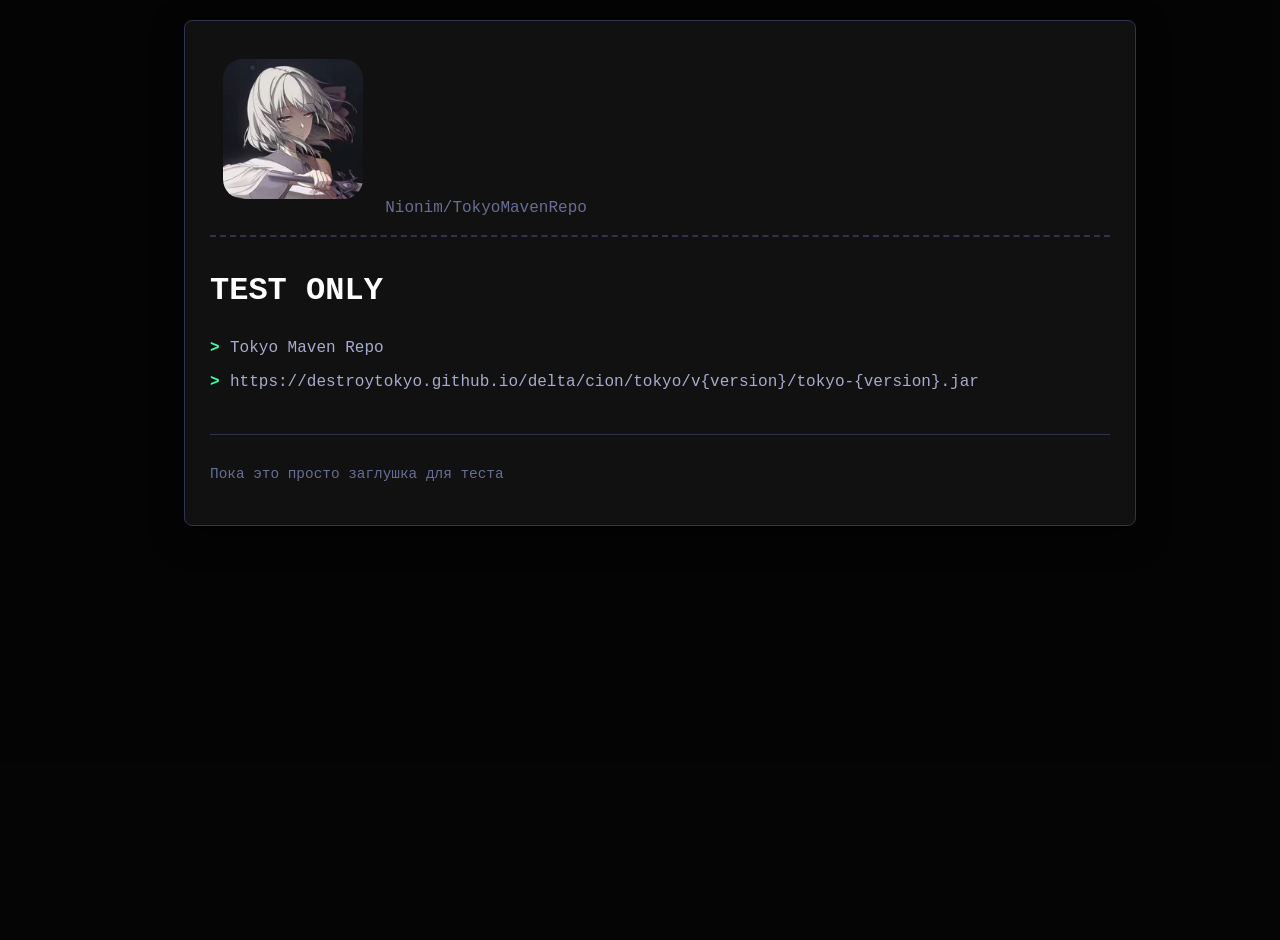
==== site/index.html @ 22b95570 "added page" ====
<!DOCTYPE html>
<html lang="ru">

<head>
    <meta charset="UTF-8">

    <meta name="robots" content="noindex, follow" />
    <meta name="viewport" content="width=device-width, initial-scale=1.0">

	<link rel="icon" type="image/x-icon" href="assets/de_icon/favicon.ico">

    <!-- Links -->
    <link rel="stylesheet" href="assets/styles/ButtonStyles.css" type="text/css">
    <link rel="stylesheet" href="assets/styles/MainStyles.css" type="text/css">
    <link rel="stylesheet" href="assets/styles/root.css" type="text/css">

    <!-- For docs only -->
    <link rel="stylesheet" href="assets/styles/doc/rootdoc.css" type="text/css">

    <!-- Themes -->
    <script type="module" src="assets/js/theme.js"></script>
    <link id="theme_dc" type="text/css" rel="stylesheet" media="all" href="styles/root.css"/>

    <title>Tokyo Maven Repo</title>
    
</head>

<body class="main-div">

    <div class="terminal">
        <div class="http-headers">
            <img id="theme-button" class="profile-avatar" src="assets/screens/avatar.png" alt="avatar">
            Nionim/TokyoMavenRepo
        </div>

        <h1>TEST ONLY</h1>

        <ul>
            <li>Tokyo Maven Repo</li>
            <li>https://destroytokyo.github.io/delta/cion/tokyo/v{version}/tokyo-{version}.jar</li>
        </ul>

        <footer>
            <p>Пока это просто заглушка для теста</p>
        </footer>
    </div>

</body>

</html>
---- site/assets/styles/ButtonStyles.css ----
@import "colors.css";

.url-block a {
    display: inline-block;
    margin-top: 20px;
    padding: 6px 14px;
    border-radius: 0px;
    text-decoration: none;
    font-size: large;
    transition: .25s;
}

.url-block a[href*="youtube.com"] {
    color: var(--youtube-color);
    border: 2px solid var(--youtube-color);
}

.url-block a[href*="youtube.com"]:hover {
    background: var(--youtube-color);
}

.url-block a[href*="github.com"] {
    color: var(--github-color);
    border: 2px solid var(--github-color);
}

.url-block a[href*="github.com"]:hover {
    background: var(--github-color);
}

.url-block a[href*="discord.gg"] {
    color: var(--discord-color);
    border: 2px solid var(--discord-color);
}

.url-block a[href*="discord.gg"]:hover {
    background: var(--discord-color);
}

.url-block a[href*="t.me"] {
    color: var(--telegram-color);
    border: 2px solid var(--telegram-color);
}

.url-block a[href*="t.me"]:hover {
    background: var(--telegram-color);
}

.url-block a[href*="soundcloud.com"] {
    color: var(--soundcloud-color);
    border: 2px solid var(--soundcloud-color);
}

.url-block a[href*="soundcloud.com"]:hover {
    background: var(--soundcloud-color);
}
---- site/assets/styles/MainStyles.css ----
@import "root.css";

.profile-block {
    display: flex;
    align-items: center;
    justify-content: center;

    margin: 10vh auto 6vh;
}

.profile-avatar {
    width: 140px;
    height: 140px;

    border-radius: 20px;
}

.profile-avatar, .profile-text {
    margin: 1vw;
}


.url-block {
    text-align: center;
    font-size: 14px;

    margin-bottom: 5%;
}
---- site/assets/styles/root.css ----
:root, html, body, a, img {
    /* Disable userselect */
    -webkit-touch-callout: none;
    -webkit-user-select: none;
    -khtml-user-select: none;
    -moz-user-select: none;
    -ms-user-select: none;
    user-select: none;
    text-decoration: none;
}

:root, html, body {
    scrollbar-width: none;
    overflow: hidden;

    margin:0;
    padding:0;
    height:100%;
    width:100%;
}

:root {
    --main-color: #060606;
    --main-color-transperent: #060606cb;

    --accent-color: #ffe4c4;

    --download-btn-color: #c4ffc7;
    --sources-btn-color: #919191;

    /* Setup main vars */
    background-color: #000000;
    color: var(--accent-color);
    font-family: monospace;
}

.main-div {
    background-color: var(--main-color-transperent);
    height: 100vh;
    width: 100vw;
}
---- site/assets/styles/doc/rootdoc.css ----
:root {
    --bg-color: #111;
    --text-color: #a6accd;
    --accent-color: #38ffaa;
    --header-color: #ffffff;
    --comment-color: #676e95;
}

body {
    color: var(--text-color);
    font-family: 'Courier New', Courier, monospace;
    line-height: 1.5;
    padding: 20px;
    margin: 0;
}

.terminal {
    max-width: 900px;
    margin: 0 auto;
    background-color: var(--bg-color);
    padding: 25px;
    border-radius: 8px;
    box-shadow: 0 10px 30px rgba(0, 0, 0, 0.5);
    border: 1px solid #2f334d;
}

.http-headers {
    color: var(--comment-color);
    border-bottom: 2px dashed #2f334d;
    padding-bottom: 15px;
    margin-bottom: 20px;
}

.ascii-art {
    color: var(--accent-color);
    font-weight: bold;
    overflow-x: auto;
    white-space: pre;
    margin: 20px 0;
}

h1, h2, h3 {
    color: var(--header-color);
    margin-top: 30px;
}

ul {
    list-style-type: none;
    padding-left: 0;
}

ul li {
    position: relative;
    padding-left: 20px;
    margin-bottom: 10px;
}

ul li::before {
    content: ">";
    position: absolute;
    left: 0;
    color: var(--accent-color);
    font-weight: bold;
}

.highlight {
    color: #ffcb6b;
}

footer {
    margin-top: 40px;
    border-top: 1px solid #2f334d;
    padding-top: 15px;
    font-size: 0.9em;
    color: var(--comment-color);
}
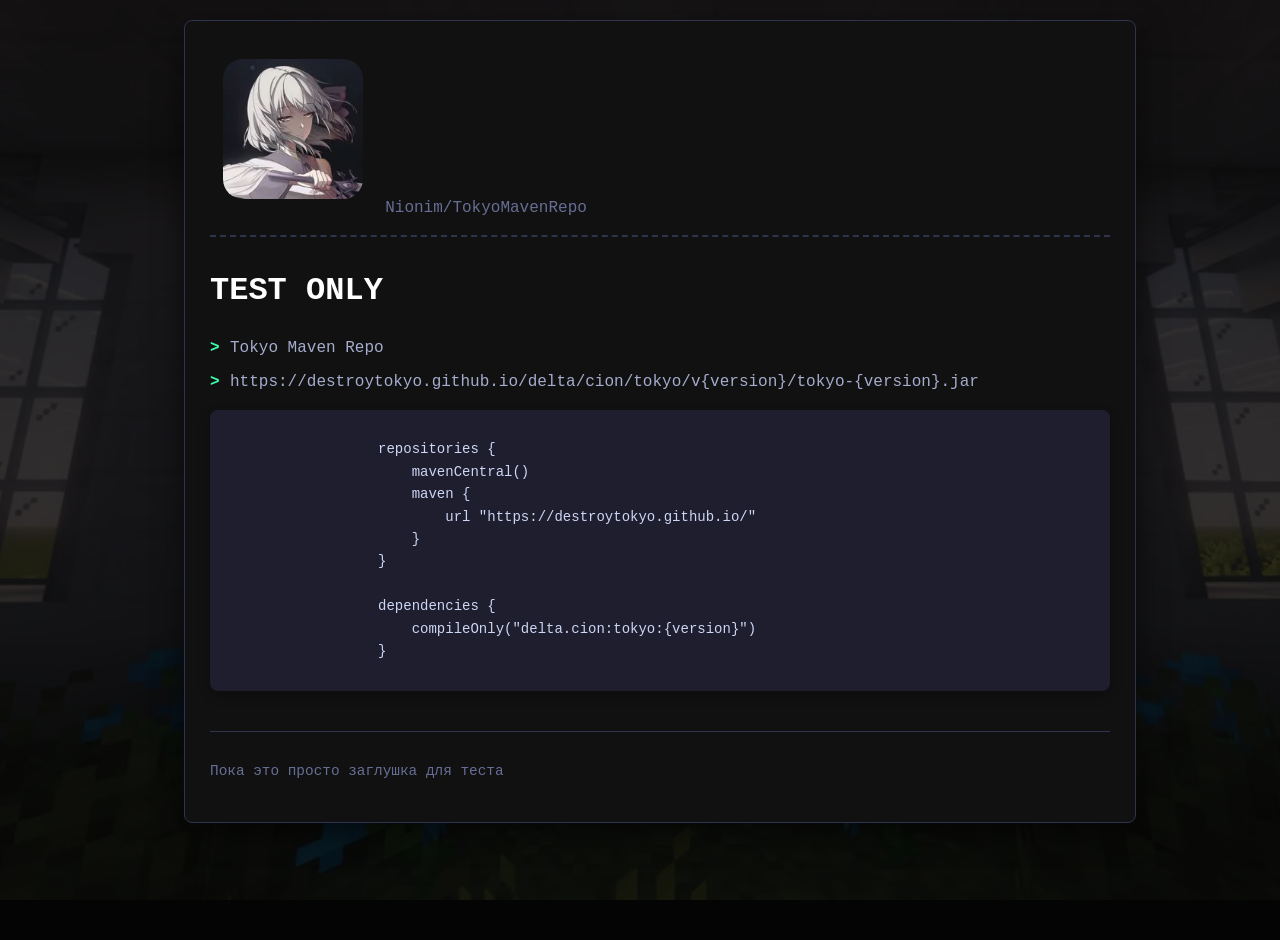
==== commit 3c4cc765: "123" ====
--- a/site/index.html
+++ b/site/index.html
@@ -16,6 +16,7 @@
 
     <!-- For docs only -->
     <link rel="stylesheet" href="assets/styles/doc/rootdoc.css" type="text/css">
+    <link rel="stylesheet" href="assets/styles/doc/code.css" type="text/css">
 
     <!-- Themes -->
     <script type="module" src="assets/js/theme.js"></script>
@@ -40,6 +41,23 @@
             <li>https://destroytokyo.github.io/delta/cion/tokyo/v{version}/tokyo-{version}.jar</li>
         </ul>
 
+        
+        <div class="codeblock">
+                <code>
+                    repositories {
+                        mavenCentral()
+                        maven {
+                            url "https://destroytokyo.github.io/"
+                        }
+                    }
+
+                    dependencies {
+                        compileOnly("delta.cion:tokyo:{version}")
+                    }
+                </code>
+        </div>
+
+
         <footer>
             <p>Пока это просто заглушка для теста</p>
         </footer>
--- a/site/assets/styles/doc/code.css
+++ b/site/assets/styles/doc/code.css
@@ -0,0 +1,18 @@
+.codeblock {
+    position: block;
+    background: #1e1e2e;        /* тёмный фон, можно поменять */
+    border-radius: 8px;
+    padding: 6px 0px;
+    margin: 6px 0;
+    overflow-x: auto;
+    font-family: 'Fira Code', 'JetBrains Mono', monospace;
+    font-size: 14px;
+    line-height: 1.6;
+    color: #cdd6f4;
+    box-shadow: 0 4px 12px rgba(0,0,0,0.3);
+}
+
+.codeblock code {
+    display: block;
+    white-space: pre;
+}
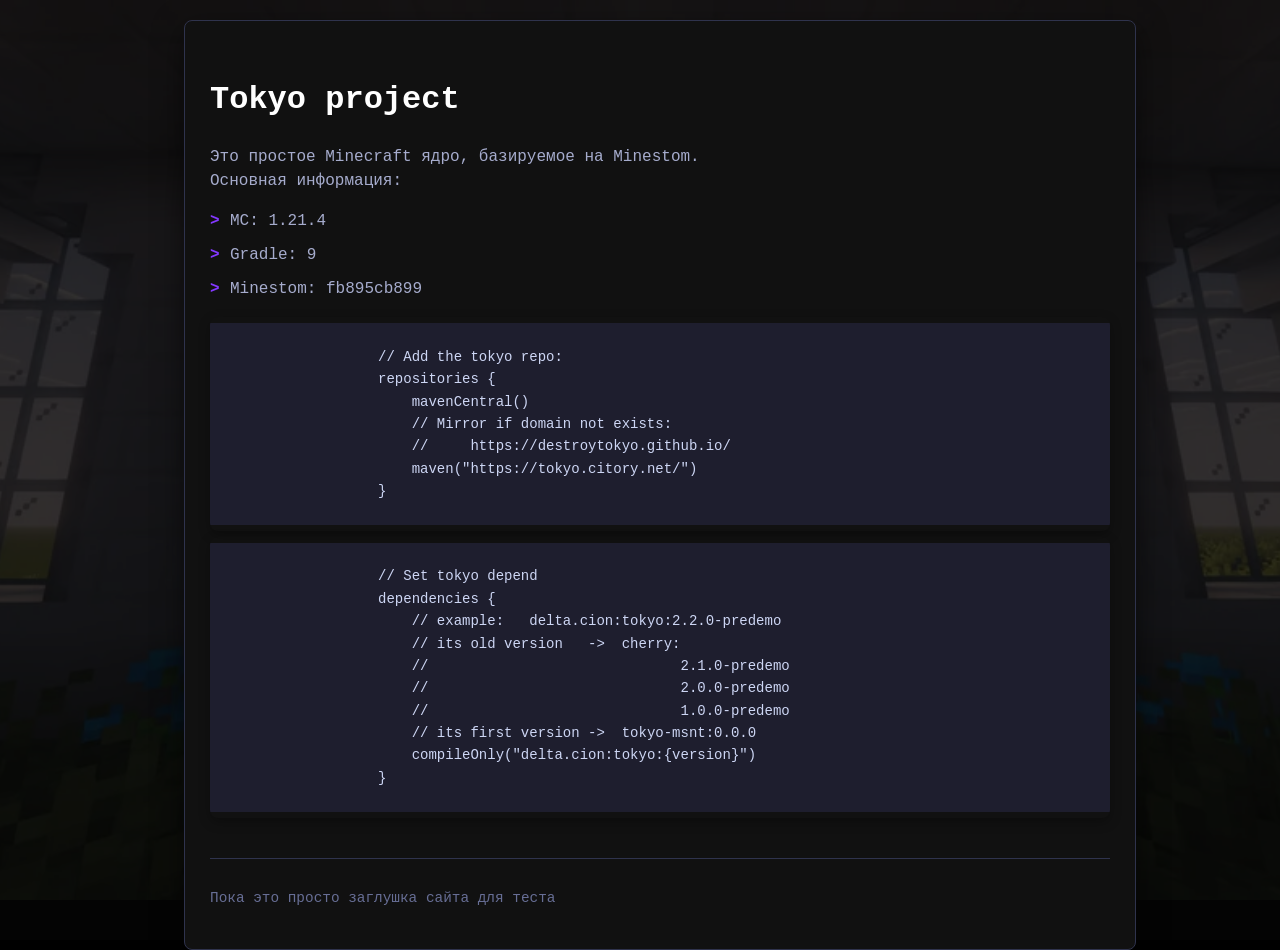
==== commit a02a7bf5: "nah" ====
--- a/site/index.html
+++ b/site/index.html
@@ -29,37 +29,50 @@
 <body class="main-div">
 
     <div class="terminal">
-        <div class="http-headers">
-            <img id="theme-button" class="profile-avatar" src="assets/screens/avatar.png" alt="avatar">
-            Nionim/TokyoMavenRepo
+
+        <h1 id="theme-button">Tokyo project</h1>
+
+        <p>
+            Это простое Minecraft ядро, базируемое на Minestom.
+            <br> Основная информация:
+            <ul>
+                <li>MC: 1.21.4</li>
+                <li>Gradle: 9</li>
+                <li>Minestom: fb895cb899</li>
+            </ul>
+        </p>
+        
+        <div class="codeblock">
+                <code>
+                    // Add the tokyo repo:
+                    repositories {
+                    	mavenCentral()
+                        // Mirror if domain not exists:
+                        //     https://destroytokyo.github.io/
+                    	maven("https://tokyo.citory.net/")
+                    }
+                </code>
         </div>
-
-        <h1>TEST ONLY</h1>
-
-        <ul>
-            <li>Tokyo Maven Repo</li>
-            <li>https://destroytokyo.github.io/delta/cion/tokyo/v{version}/tokyo-{version}.jar</li>
-        </ul>
 
         
         <div class="codeblock">
                 <code>
-                    repositories {
-                        mavenCentral()
-                        maven {
-                            url "https://destroytokyo.github.io/"
-                        }
-                    }
-
+                    // Set tokyo depend
                     dependencies {
-                        compileOnly("delta.cion:tokyo:{version}")
+                    	// example:   delta.cion:tokyo:2.2.0-predemo
+                    	// its old version   ->  cherry:
+                        //                              2.1.0-predemo
+                        //                              2.0.0-predemo
+                        //                              1.0.0-predemo
+                    	// its first version ->  tokyo-msnt:0.0.0
+                    	compileOnly("delta.cion:tokyo:{version}")
                     }
                 </code>
         </div>
 
 
         <footer>
-            <p>Пока это просто заглушка для теста</p>
+            <p>Пока это просто заглушка сайта для теста</p>
         </footer>
     </div>
 
--- a/site/assets/styles/root.css
+++ b/site/assets/styles/root.css
@@ -11,8 +11,7 @@
 
 :root, html, body {
     scrollbar-width: none;
-    overflow: hidden;
-
+    
     margin:0;
     padding:0;
     height:100%;
--- a/site/assets/styles/doc/rootdoc.css
+++ b/site/assets/styles/doc/rootdoc.css
@@ -1,7 +1,7 @@
 :root {
     --bg-color: #111;
     --text-color: #a6accd;
-    --accent-color: #38ffaa;
+    --accent-color: #8438ff;
     --header-color: #ffffff;
     --comment-color: #676e95;
 }
--- a/site/assets/styles/doc/code.css
+++ b/site/assets/styles/doc/code.css
@@ -1,6 +1,5 @@
 .codeblock {
-    position: block;
-    background: #1e1e2e;        /* тёмный фон, можно поменять */
+    position: relative;
     border-radius: 8px;
     padding: 6px 0px;
     margin: 6px 0;
@@ -13,6 +12,7 @@
 }
 
 .codeblock code {
+    background: #1e1e2e;
     display: block;
     white-space: pre;
 }
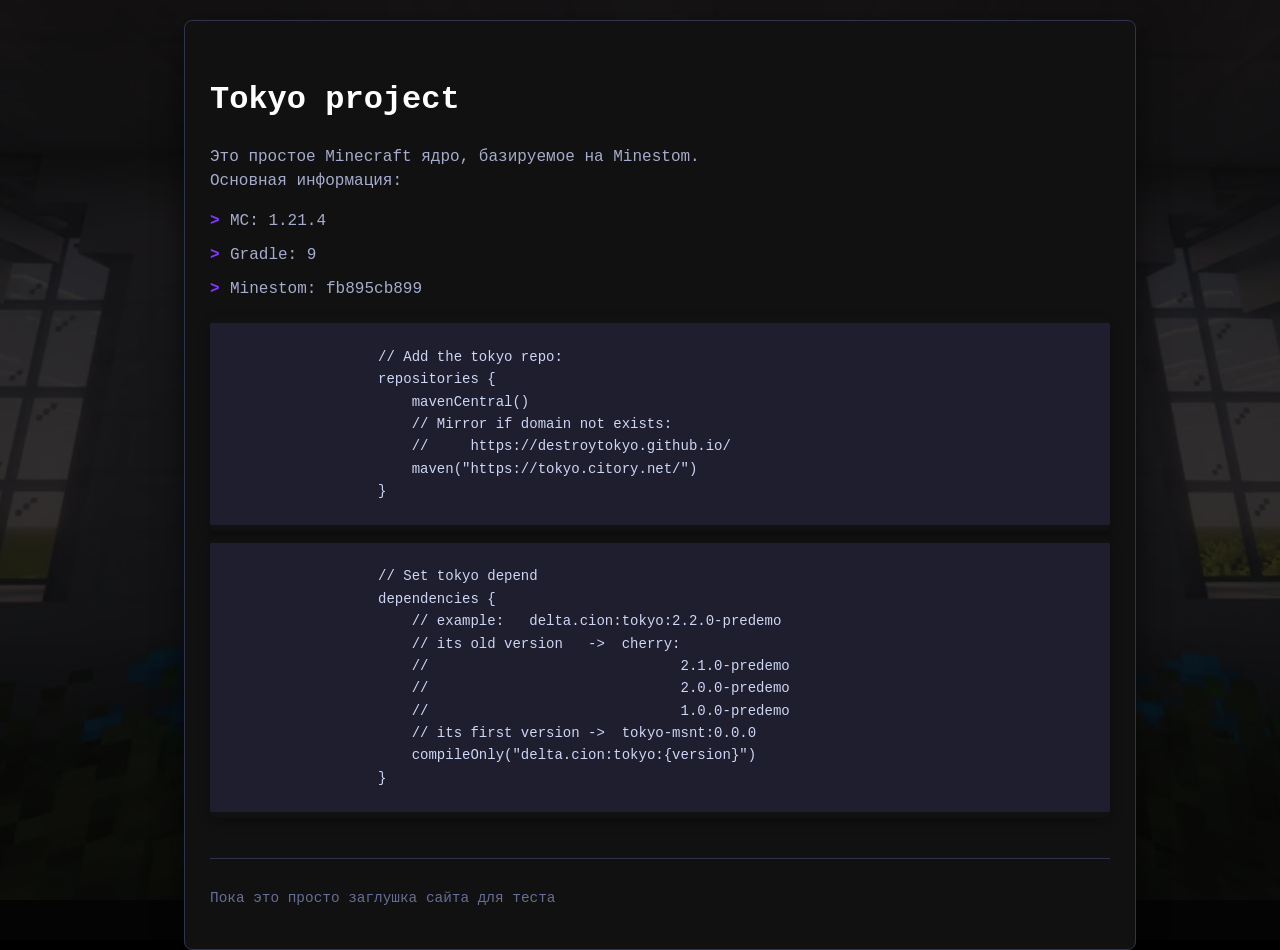
==== commit 6750660c: "fix patches" ====
--- a/site/index.html
+++ b/site/index.html
@@ -20,7 +20,7 @@
 
     <!-- Themes -->
     <script type="module" src="assets/js/theme.js"></script>
-    <link id="theme_dc" type="text/css" rel="stylesheet" media="all" href="styles/root.css"/>
+    <link id="theme_dc" type="text/css" rel="stylesheet" media="all" href="assets/styles/root.css"/>
 
     <title>Tokyo Maven Repo</title>
     
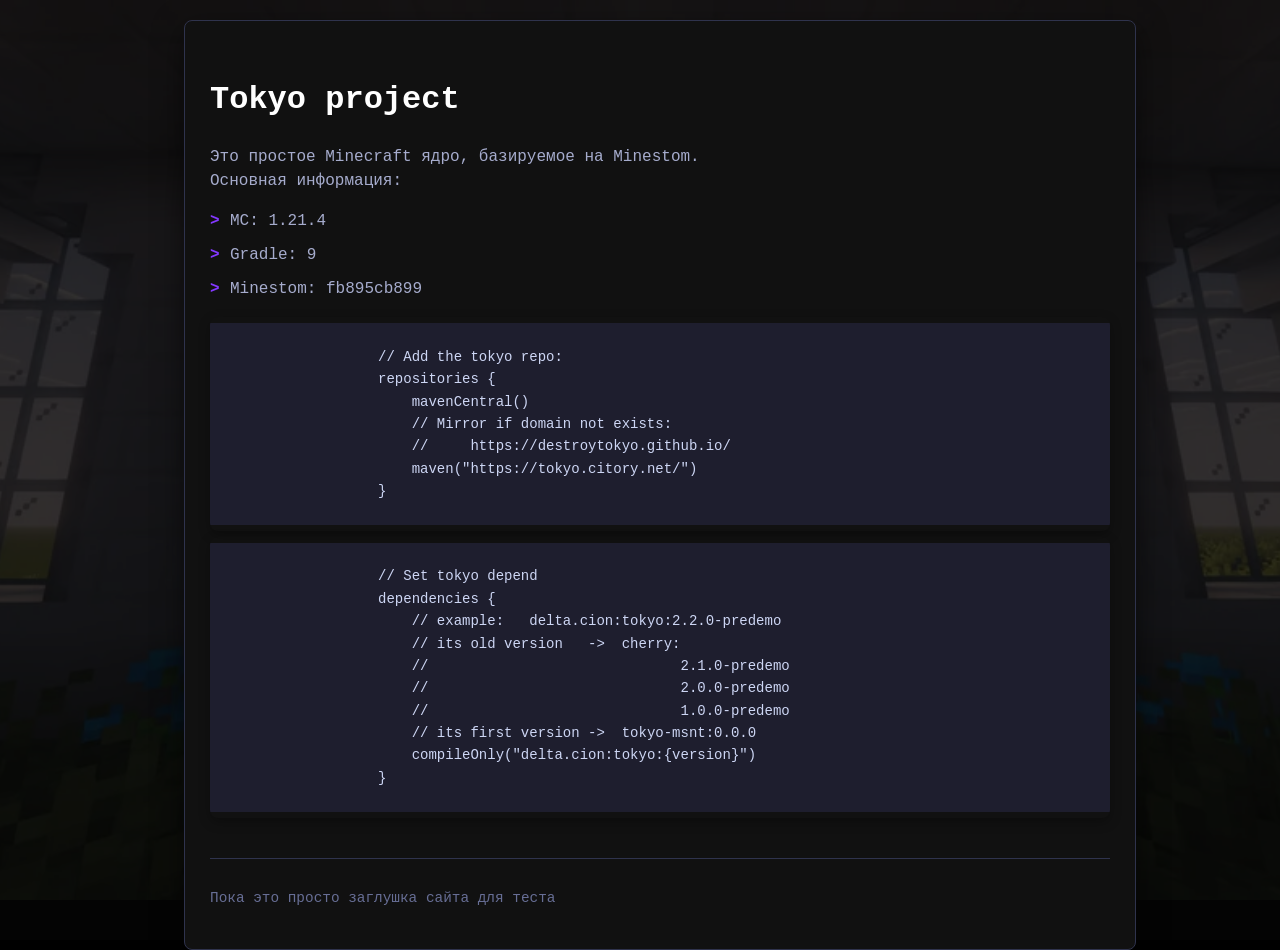
==== commit 1dc80cda: "Move favicon" ====
--- a/site/index.html
+++ b/site/index.html
@@ -7,7 +7,7 @@
     <meta name="robots" content="noindex, follow" />
     <meta name="viewport" content="width=device-width, initial-scale=1.0">
 
-	<link rel="icon" type="image/x-icon" href="assets/de_icon/favicon.ico">
+	<link rel="icon" type="image/x-icon" href="favicon.ico">
 
     <!-- Links -->
     <link rel="stylesheet" href="assets/styles/ButtonStyles.css" type="text/css">
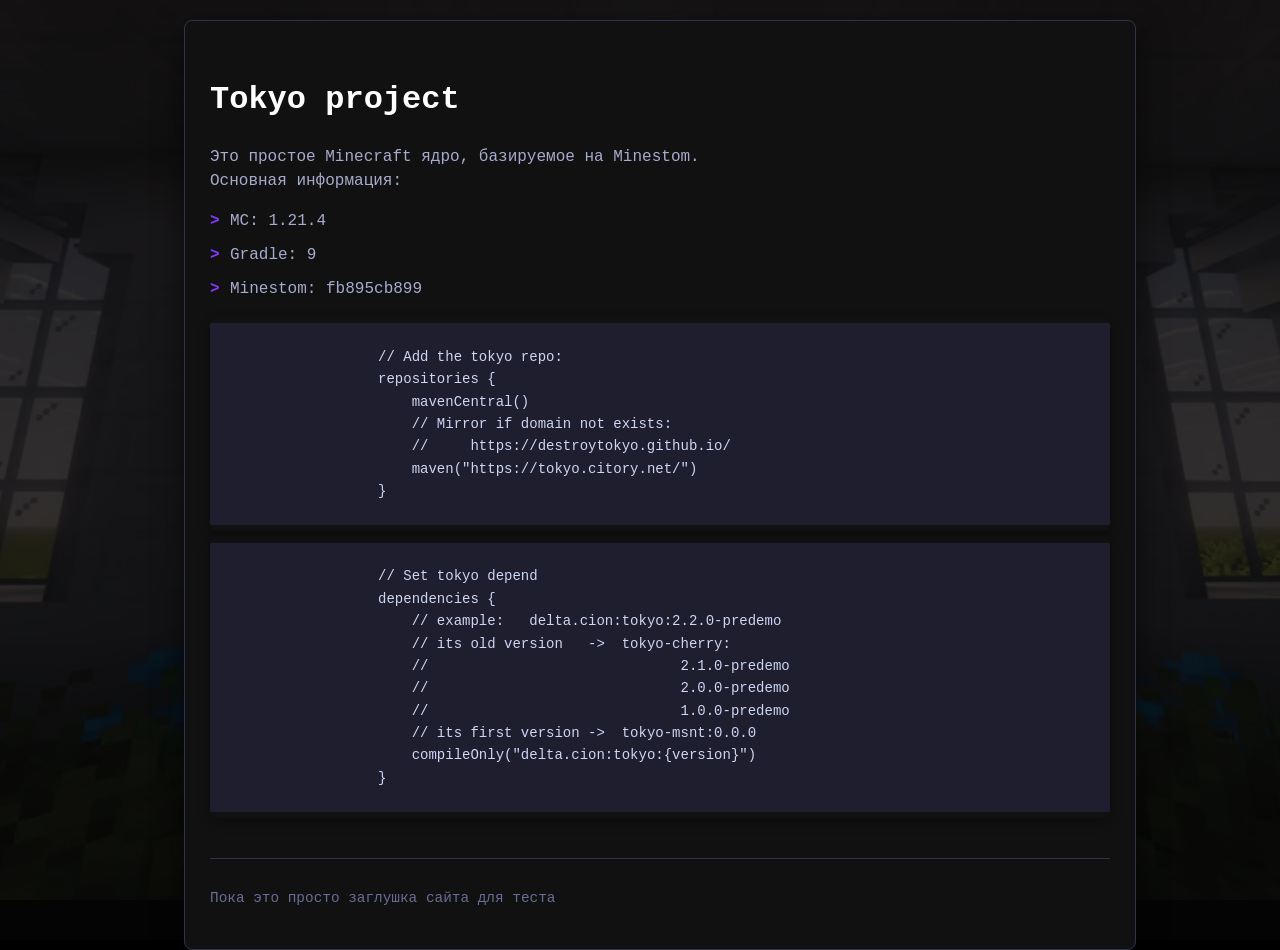
==== commit 10cab195: "fix urls" ====
--- a/site/index.html
+++ b/site/index.html
@@ -8,6 +8,43 @@
     <meta name="viewport" content="width=device-width, initial-scale=1.0">
 
 	<link rel="icon" type="image/x-icon" href="favicon.ico">
+
+    <!-- METADATA -->
+
+    <!-- Main Metadata -->
+    <meta charset="utf-8">
+	<meta property="og:locale" content="en_GB">
+	<meta name="applicable-device" content="pc,mobile">
+    <link rel="canonical" href="https://tokyo.citory.net">
+	<meta http-equiv="X-UA-Compatible" content="IE=edge">
+    <meta name="viewport" content="width=device-width, initial-scale=1">
+	<meta name="keywords" content="nionim, citory_, citory, deltacion, carde2, maven, repo, repositories, repository">	
+
+	<!-- Title -->
+    <title>DestroyTokyo Maven Repository</title>
+	<meta property="og:title" content="DeltaCion's Maven Repository">
+    <meta name="twitter:title" content="DeltaCion's Maven Repository">
+	<meta property="og:site_name" content="DeltaCion's Maven Repository">
+    
+	<!-- Description -->
+    <meta name="description" content="Just DeltaCion's Maven Repository">
+	<meta property="og:description" content="Just DeltaCion's Maven Repository">
+    <meta name="twitter:description" content="Just DeltaCion's Maven Repository">
+
+	<!-- OG Imgage -->
+	<meta property="og:image" content="https://raw.githubusercontent.com/Nionim/Nionim/refs/heads/main/image/Project_Void.png">
+	<meta property="og:image:alt" content="DeltaCion's Maven Repository">
+	<meta property="og:image:type" content="image/png">
+	<meta property="og:image:width" content="1920">
+	<meta property="og:image:height" content="540">
+
+	<!-- Other -->
+    <meta property="og:url" content="https://tokyo.citory.net">
+	
+	<meta name="twitter:card" content="summary_large_image">
+    <meta name="twitter:image" content="https://raw.githubusercontent.com/Nionim/Nionim/refs/heads/main/image/Project_Void.png">
+
+    <!-- METADATA END -->
 
     <!-- Links -->
     <link rel="stylesheet" href="assets/styles/ButtonStyles.css" type="text/css">
@@ -60,7 +97,7 @@
                     // Set tokyo depend
                     dependencies {
                     	// example:   delta.cion:tokyo:2.2.0-predemo
-                    	// its old version   ->  cherry:
+                    	// its old version   ->  tokyo-cherry:
                         //                              2.1.0-predemo
                         //                              2.0.0-predemo
                         //                              1.0.0-predemo
